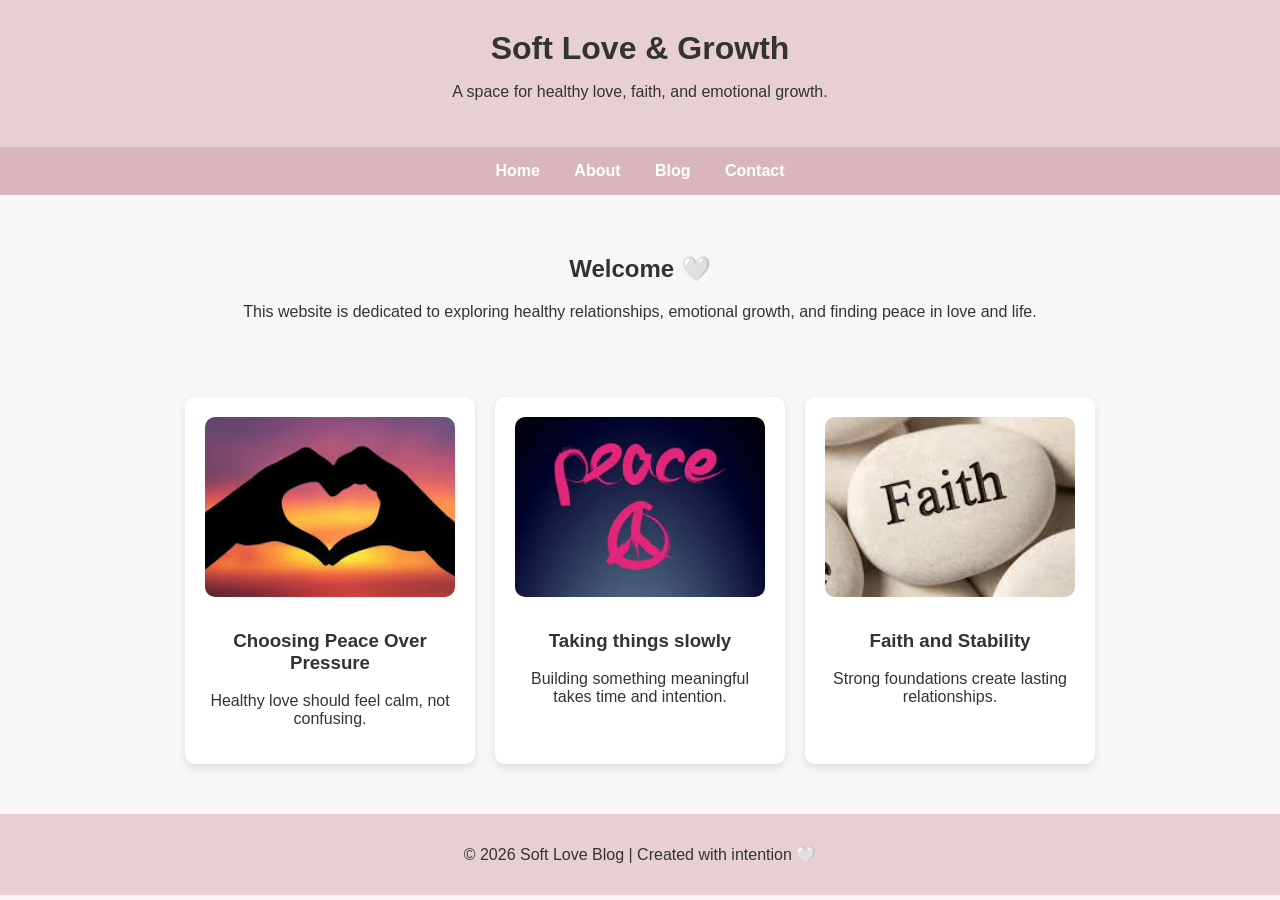
==== index.html @ 4b1b1a8a "Initial commit" ====
<!DOCTYPE html>
<html lang="en">
<head>
    <meta charset="UTF-8">
    <meta name="viewport" content="width=device-width, initial scale=1.0">
    <title>Soft Love Blog</title>
    <link rel="stylesheet" href="style.css">
</head>
<body>

    <header>
        <h1>Soft Love & Growth</h1>
        <p>A space for healthy love, faith, and emotional growth.</p>
    </header>

    <nav>
        <a href="#">Home</a>
        <a href="#">About</a>
        <a href="#">Blog</a>
        <a href="#">Contact</a>
    </nav>

    <section class="intro">
        <h2>Welcome 🤍</h2>
        <p>
            This website is dedicated to exploring healthy relationships,
            emotional growth, and finding peace in love and life.
        </p>
    </section>

    <section class="posts">
        <div class="card">
            <img src="images/love.jpg" alt="Healthy love">
            <h3>Choosing Peace Over Pressure</h3>
            <p>Healthy love should feel calm, not confusing.</p>
        </div>

        <div class="card">
            <img src="images/Peace.jpg" alt="Taking things slow">
            <h3>Taking things slowly</h3>
            <p>Building something meaningful takes time and intention.</p>
        </div>

        <div class="card">
            <img src="images/Faith.jpg" alt="Faith and Stability">
            <h3>Faith and Stability</h3>
            <p>Strong foundations create lasting relationships.</p>
        </div>
    
    </section>

    <footer>
        <p>© 2026 Soft Love Blog | Created with intention 🤍</p>
    </footer>

</body>
</html>
---- style.css ----
body {
    font-family: Arial, sans-serif;
    margin: 0;
    background-color: #f9f6f7;
    color: #333;
}

header {
    background-color: #e8cfd2;
    text-align: center;
    padding: 30px;
}

header h1 {
    margin: 0;
}

nav {
    background-color: #d9b6bb;
    text-align: center;
    padding: 15px;
}

nav a {
    color: white;
    text-decoration: none;
    margin: 0 15px;
    font-weight: bold;
}

nav a:hover {
    text-decoration: underline;
}

.intro {
    text-align: center;
    padding: 40px 20px;
}

.posts {
    display: flex;
    flex-wrap: wrap;
    justify-content: center;
    gap: 20px;
    padding: 20px;
}

.card {
    background-color: white;
    padding: 20px;
    width: 250px;
    border-radius: 10px;
    box-shadow: 0 4px 8px rgba(0,0,0,0.1);
    text-align: center;
}

.card img {
    width: 100%;
    height: 180px;
    object-fit: cover;
    border-radius: 10px;
    margin-bottom: 10px;
}

footer {
    text-align: center;
    padding: 15px;
    background-color: #e8cfd2;
    margin-top: 30px;
}

@media (max-width: 768px) {

    nav {
        display: flex;
        flex-direction: column;
        gap: 10px;
    }

    .posts {
        flex-direction: column;
        align-items: center;
    }

    .card {
        width: 90%;
    }
}
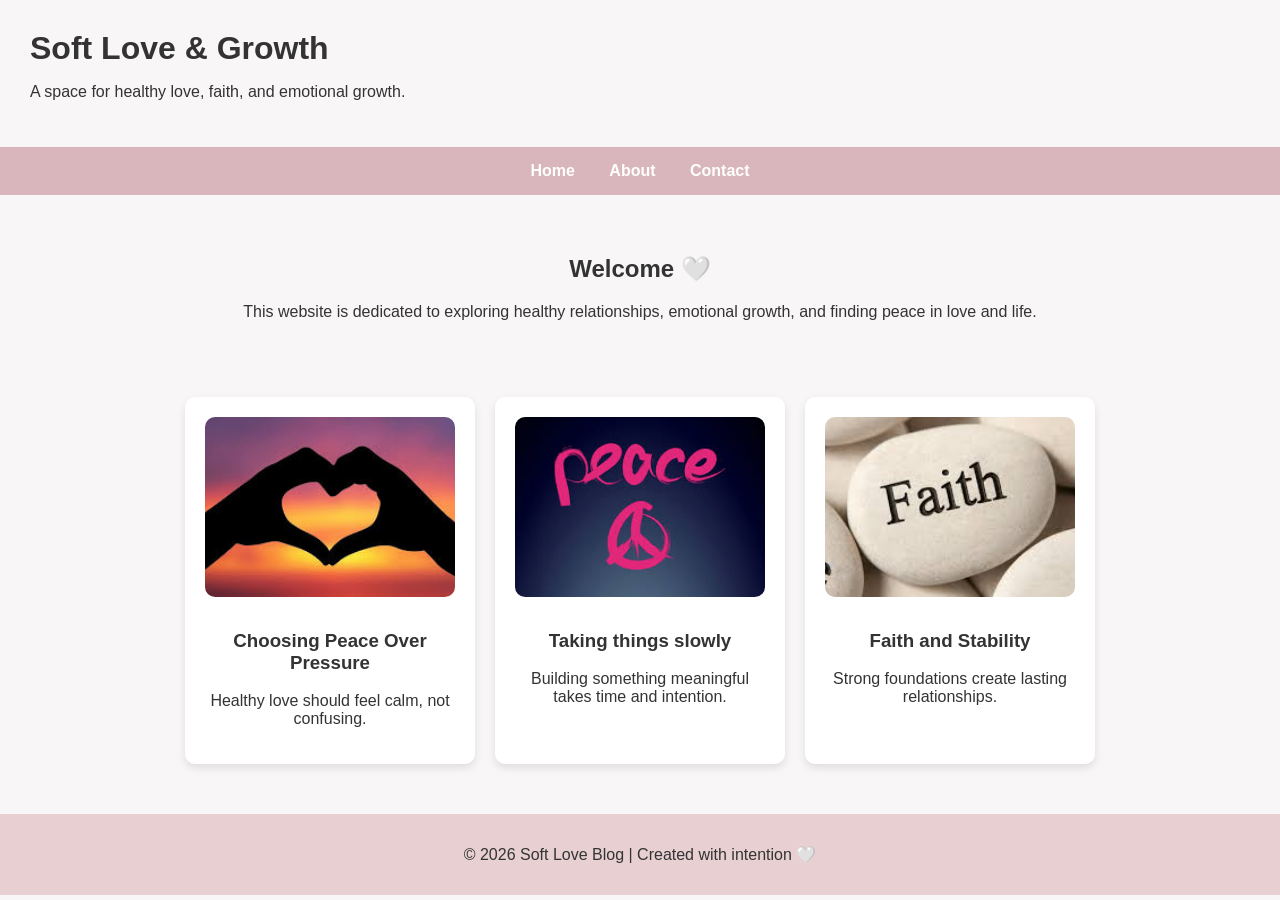
==== commit e23ec159: "Added new pages" ====
--- a/index.html
+++ b/index.html
@@ -14,11 +14,10 @@
     </header>
 
     <nav>
-        <a href="#">Home</a>
-        <a href="#">About</a>
-        <a href="#">Blog</a>
-        <a href="#">Contact</a>
-    </nav>
+    <a href="index.html">Home</a>
+    <a href="about.html">About</a>
+    <a href="contact.html">Contact</a>
+</nav>
 
     <section class="intro">
         <h2>Welcome 🤍</h2>
--- a/style.css
+++ b/style.css
@@ -6,7 +6,7 @@
 }
 
 header {
-    background-color: #e8cfd2;
+    background-color: #d9b6bb
     text-align: center;
     padding: 30px;
 }
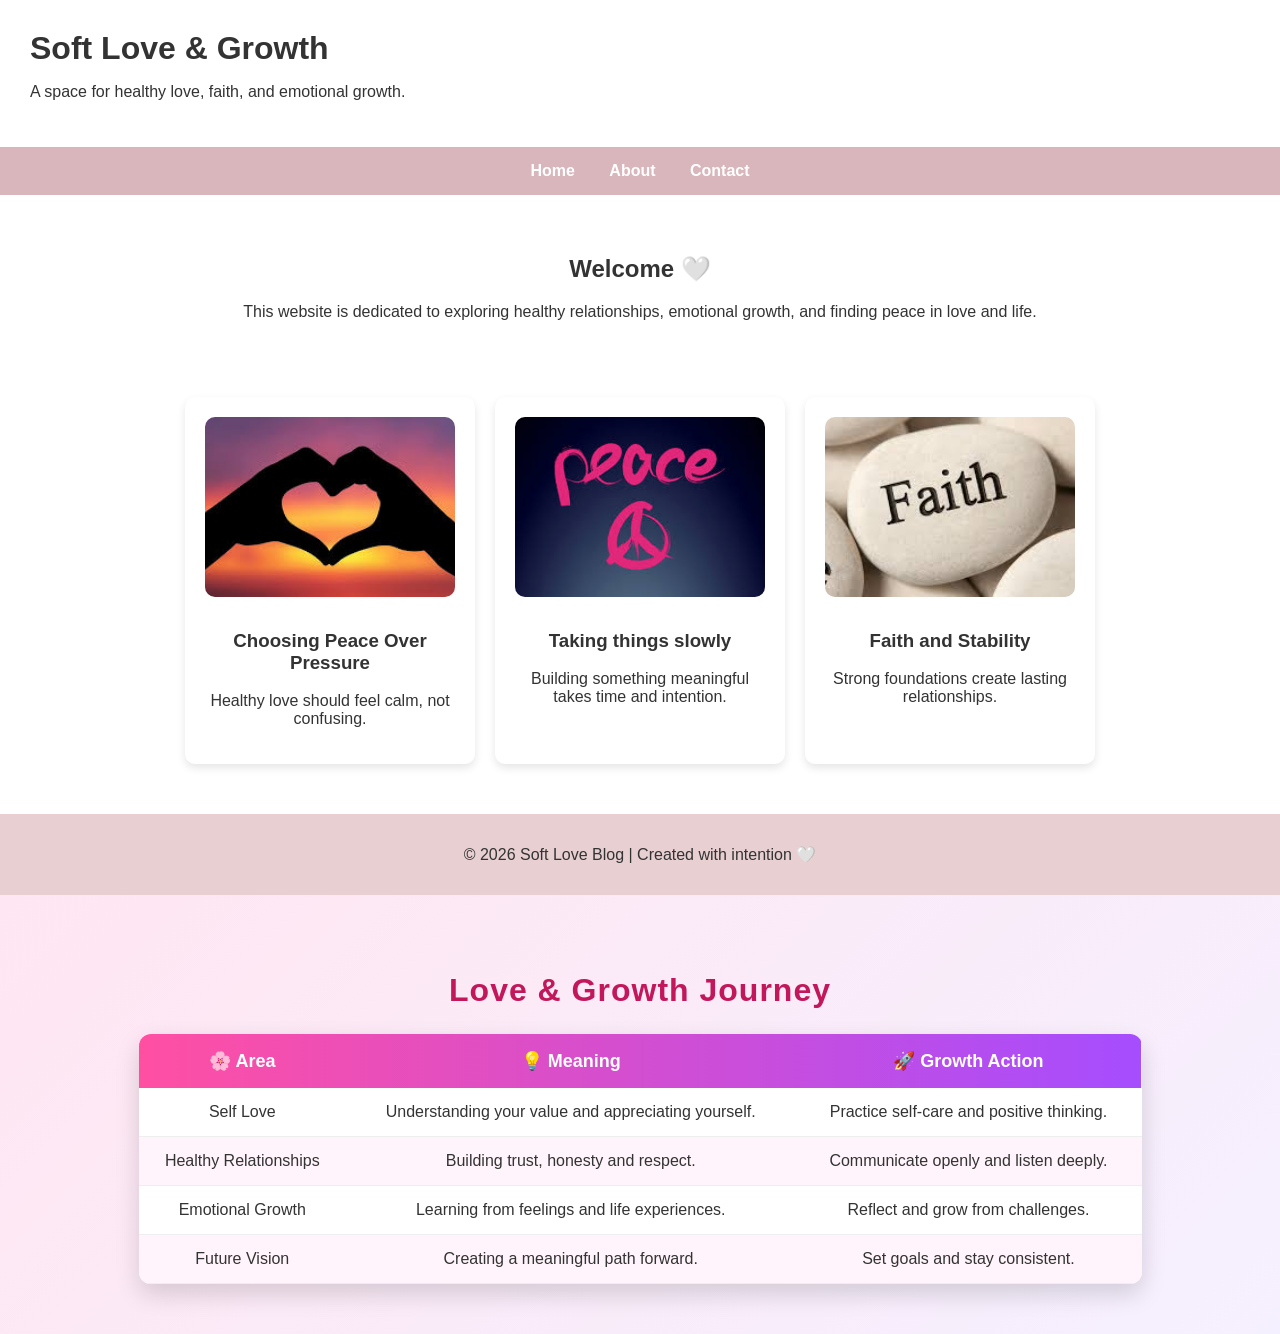
==== commit 67267d08: "Updated website design,table section, and form section" ====
--- a/index.html
+++ b/index.html
@@ -53,4 +53,50 @@
     </footer>
 
 </body>
-</html>+</html>
+
+<section class="wow-table-section">
+
+<h2 class="wow-title">Love & Growth Journey</h2>
+
+<table class="wow-table">
+
+<thead>
+<tr>
+<th>🌸 Area</th>
+<th>💡 Meaning</th>
+<th>🚀 Growth Action</th>
+</tr>
+</thead>
+
+<tbody>
+
+<tr>
+<td data-label="Area">Self Love</td>
+<td data-label="Meaning">Understanding your value and appreciating yourself.</td>
+<td data-label="Growth Action">Practice self-care and positive thinking.</td>
+</tr>
+
+<tr>
+<td data-label="Area">Healthy Relationships</td>
+<td data-label="Meaning">Building trust, honesty and respect.</td>
+<td data-label="Growth Action">Communicate openly and listen deeply.</td>
+</tr>
+
+<tr>
+<td data-label="Area">Emotional Growth</td>
+<td data-label="Meaning">Learning from feelings and life experiences.</td>
+<td data-label="Growth Action">Reflect and grow from challenges.</td>
+</tr>
+
+<tr>
+<td data-label="Area">Future Vision</td>
+<td data-label="Meaning">Creating a meaningful path forward.</td>
+<td data-label="Growth Action">Set goals and stay consistent.</td>
+</tr>
+
+</tbody>
+
+</table>
+
+</section>
--- a/style.css
+++ b/style.css
@@ -85,4 +85,105 @@
     .card {
         width: 90%;
     }
+}
+
+body {
+  font-family: Arial, sans-serif;
+  background-color: #fff;
+}
+
+.wow-table-section{
+padding:50px;
+background:linear-gradient(135deg,#ffe6f2,#f5f0ff);
+text-align:center;
+font-family: 'Segoe UI', sans-serif;
+}
+
+.wow-title{
+font-size:32px;
+color:#c2185b;
+margin-bottom:25px;
+letter-spacing:1px;
+}
+
+.wow-table{
+width:85%;
+margin:auto;
+border-collapse:collapse;
+background:white;
+border-radius:12px;
+overflow:hidden;
+box-shadow:0 10px 25px rgba(0,0,0,0.15);
+}
+
+.wow-table thead{
+background:linear-gradient(90deg,#ff4fa3,#a64dff);
+color:white;
+}
+
+.wow-table th{
+padding:16px;
+font-size:18px;
+}
+
+.wow-table td{
+padding:15px;
+border-bottom:1px solid #eee;
+transition:all 0.3s ease;
+}
+
+.wow-table tbody tr:nth-child(even){
+background:#fff4fb;
+}
+
+.wow-table tbody tr:hover{
+background:linear-gradient(90deg,#ffe0f0,#efe6ff);
+transform:scale(1.02);
+cursor:pointer;
+}
+
+.contact-section{
+  text-align: center;
+  padding: 40px;
+  background-color: #fff0f6;
+  font-family: Arial, sans-serif;
+}
+
+.contact-section h2{
+  color: #d63384;
+}
+
+.contact-form{
+  max-width: 500px;
+  margin: auto;
+  display: flex;
+  flex-direction: column;
+}
+
+.contact-form label{
+  text-align: left;
+  margin-top: 10px;
+}
+
+.contact-form input,
+.contact-form textarea{
+  padding: 10px;
+  margin-top: 5px;
+  border: 1px solid #ccc;
+  border-radius: 8px;
+}
+
+.contact-form button{
+  margin-top: 15px;
+  padding: 10px;
+  border: none;
+  background-color: #ff6fa5;
+  color: white;
+  font-size: 16px;
+  border-radius: 8px;
+  cursor: pointer;
+}
+
+.contact-form button:hover{
+  background-color: #e0558d;
 }
